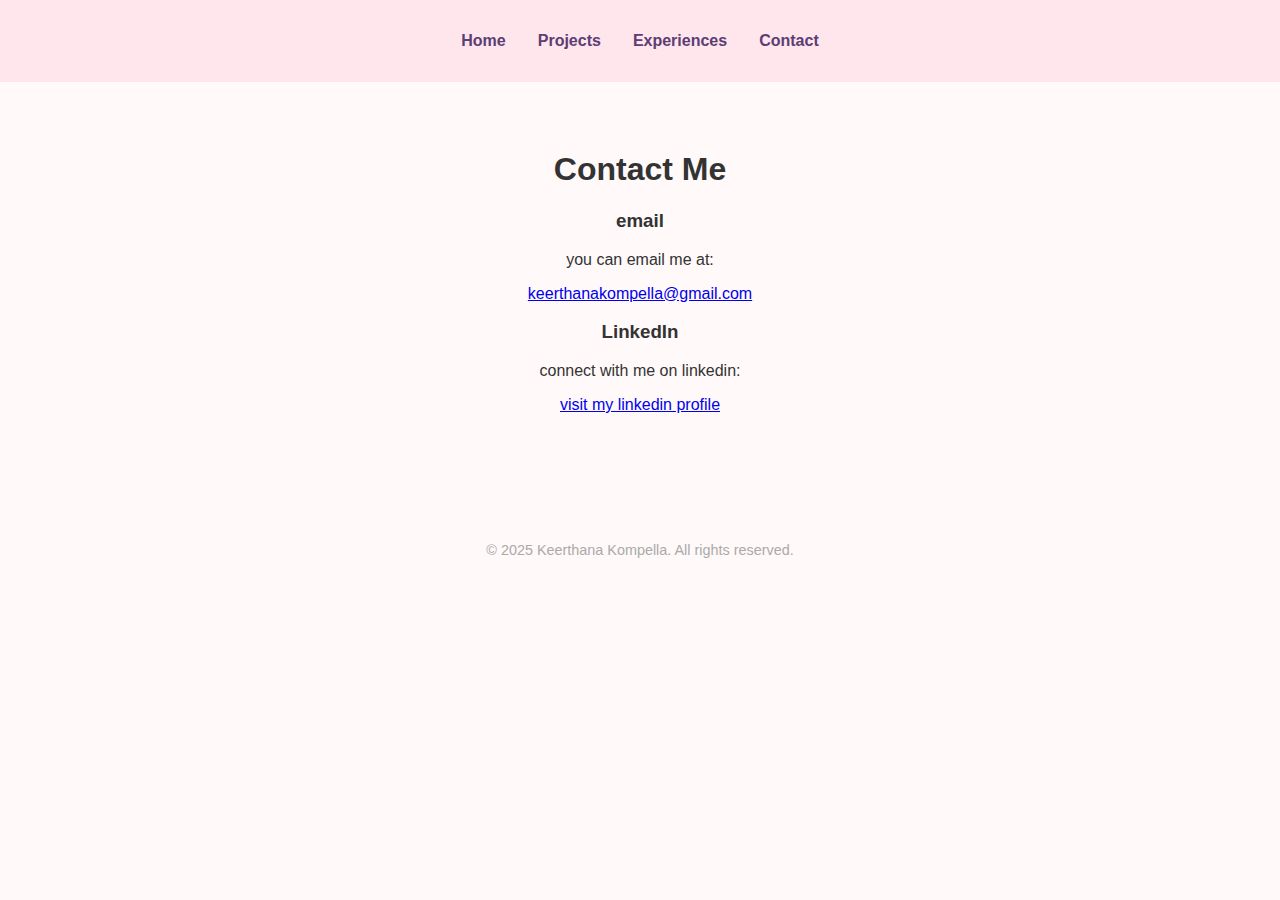
==== contact.html @ 6b324e61 "Create contact.html" ====
<!DOCTYPE html>
<html lang="en">
<head>
  <meta charset="UTF-8" />
  <meta name="viewport" content="width=device-width, initial-scale=1.0"/>
  <title>Contact - Keerthana</title>
  <link rel="stylesheet" href="style.css"/>
</head>
<body>
  <header>
    <nav>
      <ul class="nav-links">
        <li><a href="index.html">Home</a></li>
        <li><a href="projects.html">Projects</a></li>
        <li><a href="experiences.html">Experiences</a></li>
        <li><a href="contact.html" class="highlight">Contact</a></li>
      </ul>
    </nav>
  </header>

  <main class="container">
    <section class="contact-info">
      <h1>Contact Me</h1>

      <div class="contact-methods">
        <div class="contact-card">
          <h3>email</h3>
          <p>you can email me at:</p>
          <a href="keerthanakompella@gmail.com">keerthanakompella@gmail.com</a>
        </div>

        <div class="contact-card">
          <h3>LinkedIn</h3>
          <p>connect with me on linkedin:</p>
          <a href="https://www.linkedin.com/in/keerthanak" target="_blank">visit my linkedin profile</a>
        </div>
      </div>
    </section>
  </main>

  <footer>
    &copy; 2025 Keerthana Kompella. All rights reserved.
  </footer>
</body>
</html>
---- style.css ----
body {
  font-family: 'Poppins', sans-serif;
  background-color: #fff9f9;
  color: #333;
  margin: 0;
  padding: 0;
  text-align: center;
}

header {
  background-color: #ffe5ec;
  padding: 1rem 0;
}

.nav-links {
  list-style: none;
  padding: 0;
  display: flex;
  justify-content: center;
  gap: 2rem;
}

.nav-links a {
  text-decoration: none;
  color: #5c3d74;
  font-weight: 600;
}

.container {
  padding: 3rem 1rem;
}

.highlight {
  color: #f48fb1;
  font-weight: 600;
}

.tagline {
  font-size: 1.2rem;
  color: #666;
  margin-top: 0.5rem;
}

.btn-group {
  margin-top: 2rem;
}

.button {
  padding: 0.75rem 1.5rem;
  background-color: #f48fb1;
  color: white;
  border: none;
  border-radius: 20px;
  text-decoration: none;
  font-weight: 600;
  margin: 0 0.5rem;
  transition: background-color 0.3s ease;
}

.button:hover {
  background-color: #ec407a;
}

.button.ghost {
  background-color: transparent;
  border: 2px solid #f48fb1;
  color: #f48fb1;
}

.button.ghost:hover {
  background-color: #fce4ec;
}

footer {
  margin-top: 4rem;
  padding: 1rem 0;
  font-size: 0.9rem;
  color: #aaa;
}

.projects-container {
  display: grid;
  grid-template-columns: repeat(auto-fit, minmax(280px, 1fr));
  gap: 2rem;
  padding: 2rem;
  max-width: 1200px;
  margin: 0 auto;
}

.project-card {
  background-color: #fff0f6;
  border: 1px solid #f8bbd0;
  border-radius: 20px;
  padding: 2rem;
  width: 100%;
  max-width: 300px;
  box-shadow: 0 4px 8px rgba(244, 143, 177, 0.2);
  display: flex;
  flex-direction: column;
  justify-content: space-between;
  height: 350px; /* Fixed height for uniformity */
  box-sizing: border-box;
}

.project-card:hover {
  transform: translateY(-6px);
  box-shadow: 0 6px 16px rgba(236, 64, 122, 0.25);
}

.project-card h2 {
  font-size: 1.3rem;
  margin-top: 1rem;
  color: #5c3d74;
}

.project-card p {
  color: #555;
  margin: 0.5rem 0 1rem;
  font-size: 0.95rem;
  flex-grow: 1; /* Ensure the text takes up the remaining space */
}

.project-card a {
  color: #f48fb1;
  font-weight: 600;
  text-decoration: none;
  margin-top: auto; /* Push the link to the bottom */
}

.project-card a:hover {
  text-decoration: underline;
}
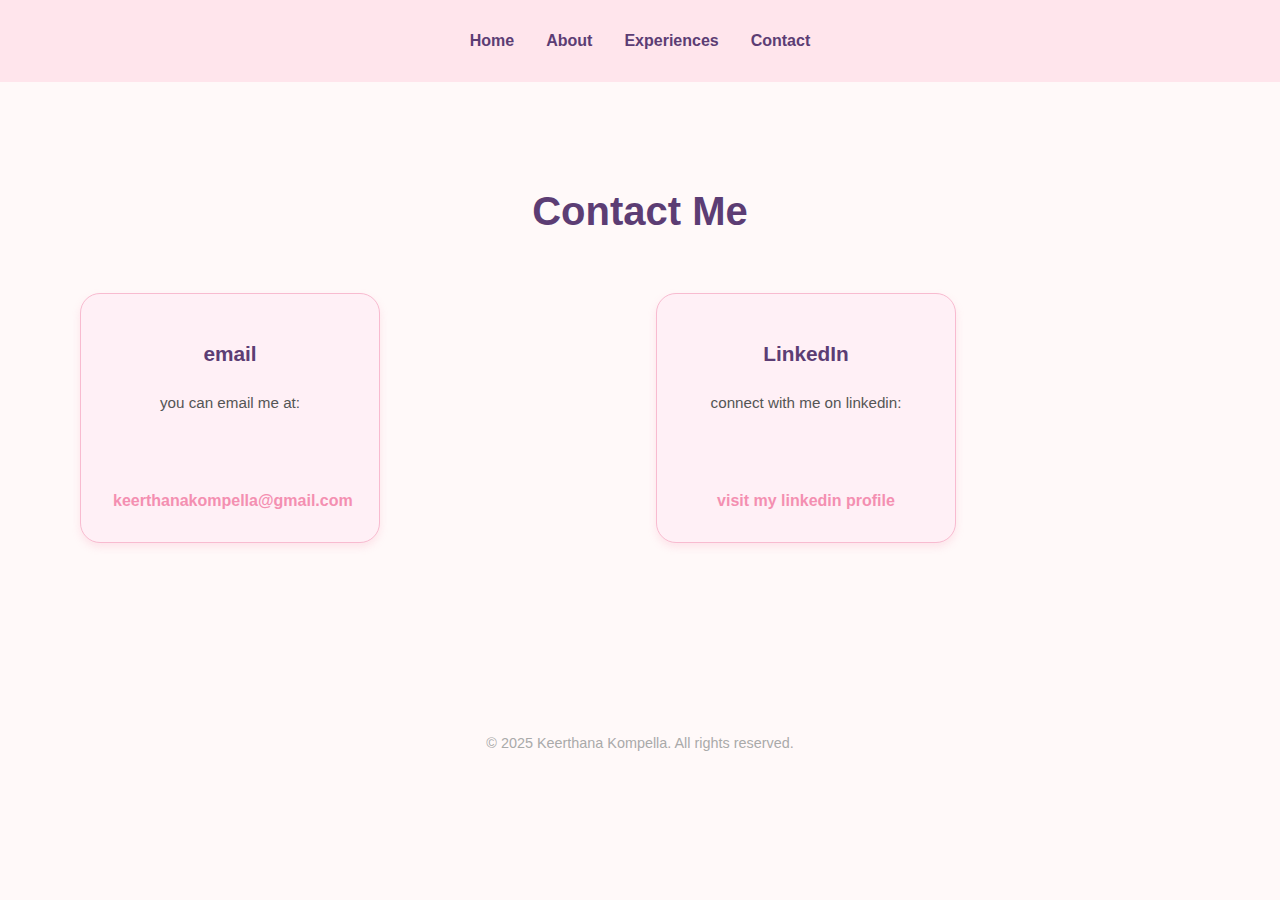
==== commit e375cb86: "Update contact.html" ====
--- a/contact.html
+++ b/contact.html
@@ -11,7 +11,7 @@
     <nav>
       <ul class="nav-links">
         <li><a href="index.html">Home</a></li>
-        <li><a href="projects.html">Projects</a></li>
+        <li><a href="about.html">About</a></li>
         <li><a href="experiences.html">Experiences</a></li>
         <li><a href="contact.html" class="highlight">Contact</a></li>
       </ul>
--- a/style.css
+++ b/style.css
@@ -35,50 +35,23 @@
   font-weight: 600;
 }
 
-.tagline {
+.contact-info {
+  padding: 2rem;
+  text-align: center;
+}
+
+.contact-info h1 {
+  font-size: 2.5rem;
+  color: #5c3d74;
+}
+
+.contact-info p {
   font-size: 1.2rem;
   color: #666;
   margin-top: 0.5rem;
 }
 
-.btn-group {
-  margin-top: 2rem;
-}
-
-.button {
-  padding: 0.75rem 1.5rem;
-  background-color: #f48fb1;
-  color: white;
-  border: none;
-  border-radius: 20px;
-  text-decoration: none;
-  font-weight: 600;
-  margin: 0 0.5rem;
-  transition: background-color 0.3s ease;
-}
-
-.button:hover {
-  background-color: #ec407a;
-}
-
-.button.ghost {
-  background-color: transparent;
-  border: 2px solid #f48fb1;
-  color: #f48fb1;
-}
-
-.button.ghost:hover {
-  background-color: #fce4ec;
-}
-
-footer {
-  margin-top: 4rem;
-  padding: 1rem 0;
-  font-size: 0.9rem;
-  color: #aaa;
-}
-
-.projects-container {
+.contact-methods {
   display: grid;
   grid-template-columns: repeat(auto-fit, minmax(280px, 1fr));
   gap: 2rem;
@@ -87,7 +60,7 @@
   margin: 0 auto;
 }
 
-.project-card {
+.contact-card {
   background-color: #fff0f6;
   border: 1px solid #f8bbd0;
   border-radius: 20px;
@@ -98,35 +71,42 @@
   display: flex;
   flex-direction: column;
   justify-content: space-between;
-  height: 350px; /* Fixed height for uniformity */
+  height: 250px; /* Adjusted height */
   box-sizing: border-box;
 }
 
-.project-card:hover {
+.contact-card:hover {
   transform: translateY(-6px);
   box-shadow: 0 6px 16px rgba(236, 64, 122, 0.25);
 }
 
-.project-card h2 {
+.contact-card h3 {
   font-size: 1.3rem;
   margin-top: 1rem;
   color: #5c3d74;
 }
 
-.project-card p {
+.contact-card p {
   color: #555;
-  margin: 0.5rem 0 1rem;
+  margin: 0.5rem 0;
   font-size: 0.95rem;
   flex-grow: 1; /* Ensure the text takes up the remaining space */
 }
 
-.project-card a {
+.contact-card a {
   color: #f48fb1;
   font-weight: 600;
   text-decoration: none;
   margin-top: auto; /* Push the link to the bottom */
 }
 
-.project-card a:hover {
+.contact-card a:hover {
   text-decoration: underline;
 }
+
+footer {
+  margin-top: 4rem;
+  padding: 1rem 0;
+  font-size: 0.9rem;
+  color: #aaa;
+}
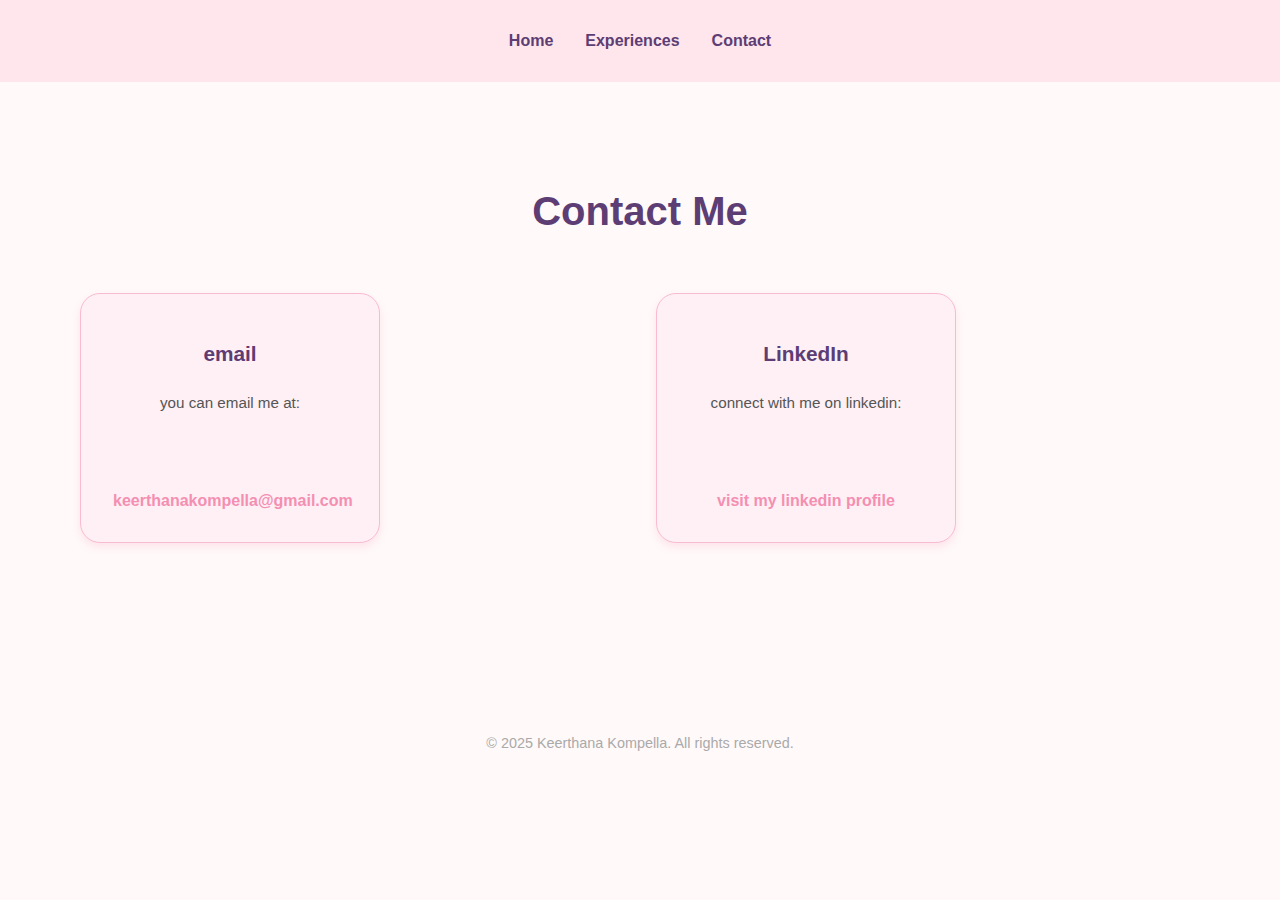
==== commit 140310a6: "Update contact.html" ====
--- a/contact.html
+++ b/contact.html
@@ -11,7 +11,6 @@
     <nav>
       <ul class="nav-links">
         <li><a href="index.html">Home</a></li>
-        <li><a href="about.html">About</a></li>
         <li><a href="experiences.html">Experiences</a></li>
         <li><a href="contact.html" class="highlight">Contact</a></li>
       </ul>
--- a/style.css
+++ b/style.css
@@ -34,7 +34,58 @@
   color: #f48fb1;
   font-weight: 600;
 }
+.projects-container {
+  display: grid;
+  grid-template-columns: repeat(auto-fit, minmax(280px, 1fr));
+  gap: 2rem;
+  padding: 2rem;
+  max-width: 1200px;
+  margin: 0 auto;
+}
 
+.project-card {
+  background-color: #fff0f6;
+  border: 1px solid #f8bbd0;
+  border-radius: 20px;
+  padding: 2rem;
+  width: 100%;
+  max-width: 300px;
+  box-shadow: 0 4px 8px rgba(244, 143, 177, 0.2);
+  display: flex;
+  flex-direction: column;
+  justify-content: space-between;
+  height: 350px; /* Fixed height for uniformity */
+  box-sizing: border-box;
+}
+
+.project-card:hover {
+  transform: translateY(-6px);
+  box-shadow: 0 6px 16px rgba(236, 64, 122, 0.25);
+}
+
+.project-card h2 {
+  font-size: 1.3rem;
+  margin-top: 1rem;
+  color: #5c3d74;
+}
+
+.project-card p {
+  color: #555;
+  margin: 0.5rem 0 1rem;
+  font-size: 0.95rem;
+  flex-grow: 1; /* Ensure the text takes up the remaining space */
+}
+
+.project-card a {
+  color: #f48fb1;
+  font-weight: 600;
+  text-decoration: none;
+  margin-top: auto; /* Push the link to the bottom */
+}
+
+.project-card a:hover {
+  text-decoration: underline;
+}
 .contact-info {
   padding: 2rem;
   text-align: center;
